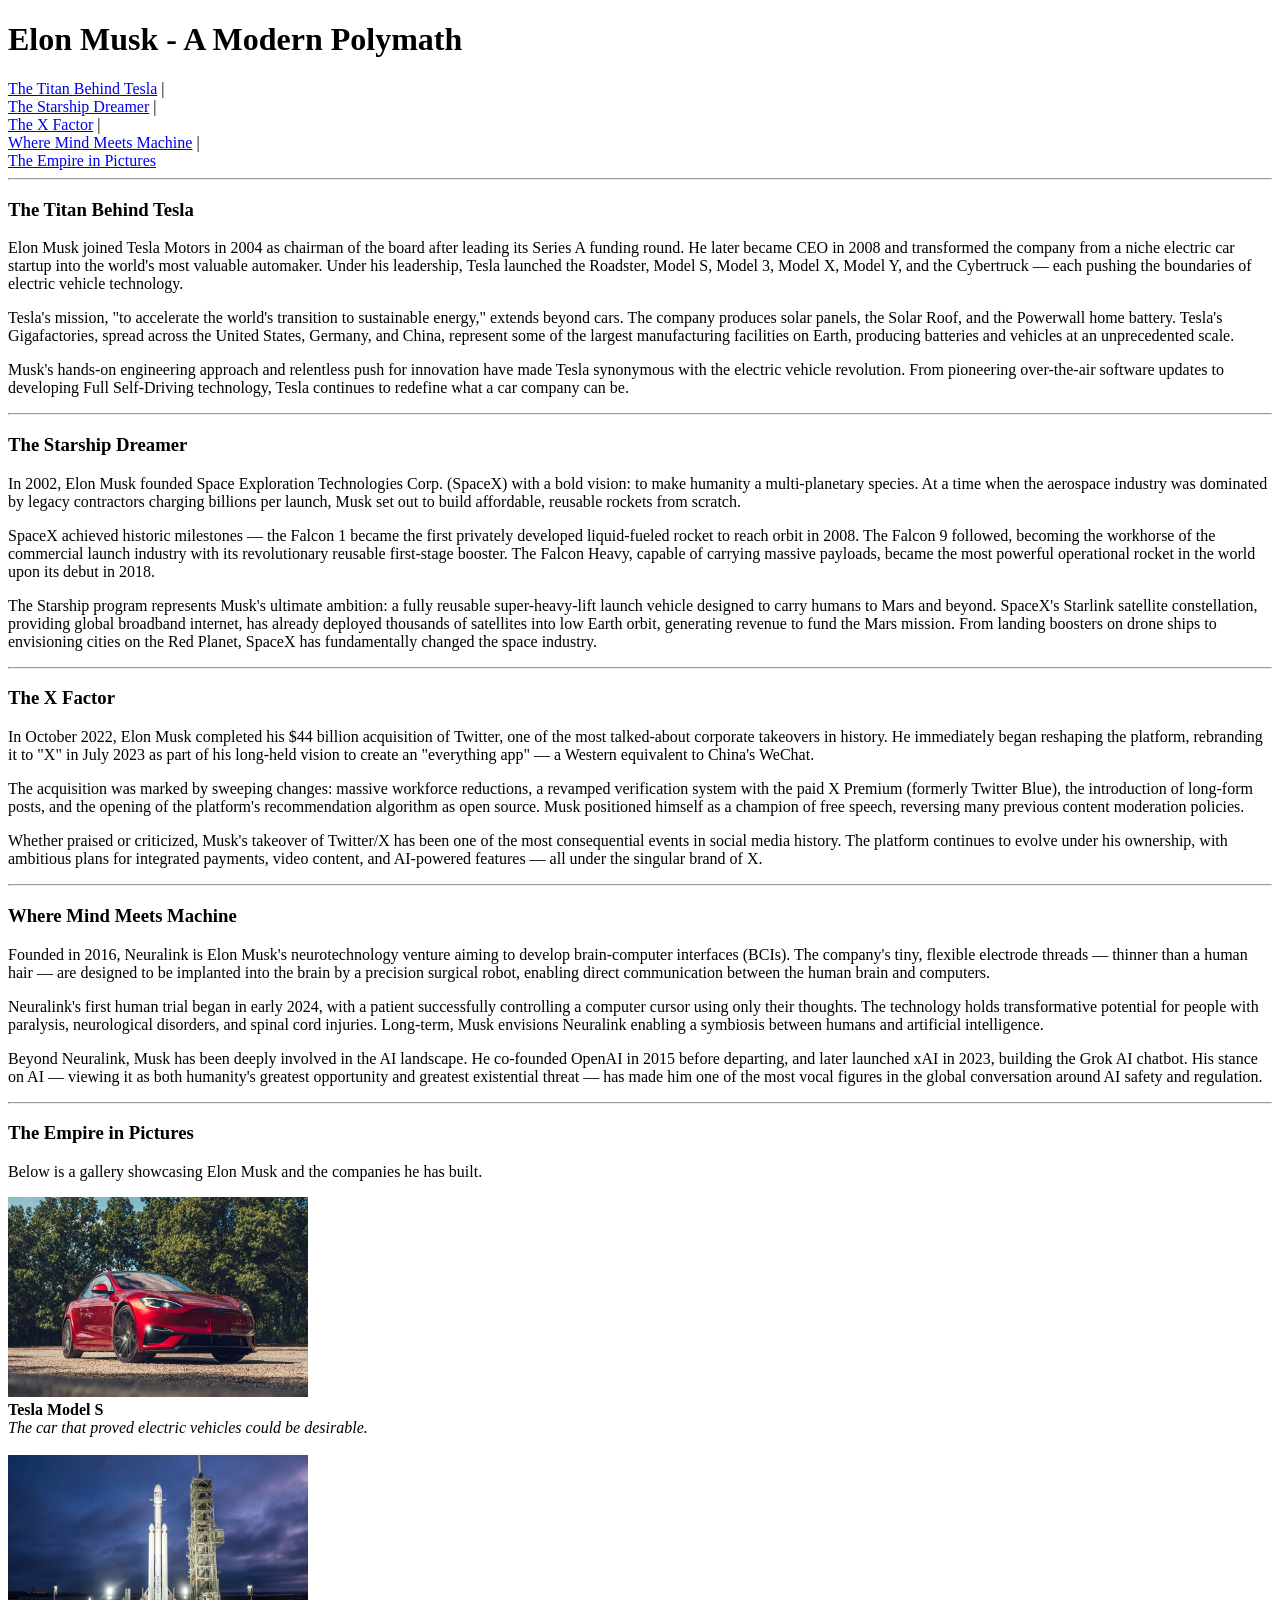
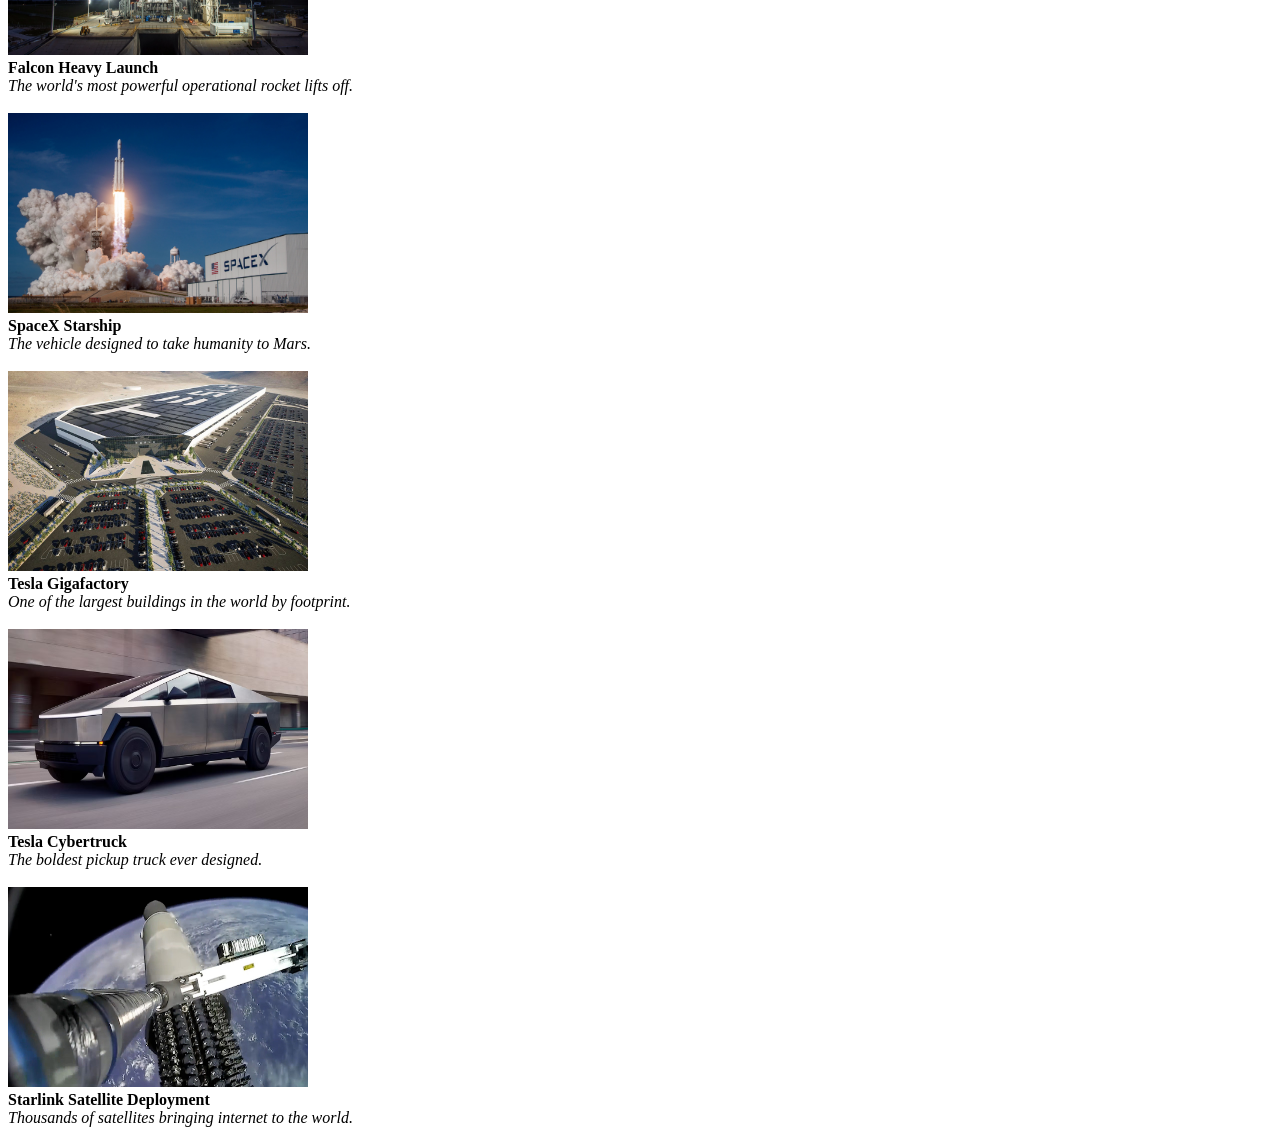
==== link_ref.html @ db98836c "ver1" ====
﻿<!DOCTYPE html>
<html lang="en">
<head>
    <meta charset="UTF-8">
    <meta name="viewport" content="width=device-width, initial-scale=1.0">
    <title>Elon Musk - A Modern Polymath</title>
</head>
<body>
    <h1>Elon Musk - A Modern Polymath</h1>
    <nav>
        <a href="#tesla_titan">The Titan Behind Tesla</a> | <br/>
        <a href="#starship_dreamer">The Starship Dreamer</a> | <br/>
        <a href="#x_factor">The X Factor</a> | <br/>
        <a href="#mind_machine">Where Mind Meets Machine</a> | <br/>
        <a href="#empire_gallery">The Empire in Pictures</a> <br/>
    </nav>
    <hr>

   
    <h3 id="tesla_titan">The Titan Behind Tesla</h3>
    <p>
        Elon Musk joined Tesla Motors in 2004 as chairman of the board after leading its Series A funding round. He later became CEO in 2008 and transformed the company from a niche electric car startup into the world's most valuable automaker. Under his leadership, Tesla launched the Roadster, Model S, Model 3, Model X, Model Y, and the Cybertruck — each pushing the boundaries of electric vehicle technology.
    </p>
    <p>
        Tesla's mission, "to accelerate the world's transition to sustainable energy," extends beyond cars. The company produces solar panels, the Solar Roof, and the Powerwall home battery. Tesla's Gigafactories, spread across the United States, Germany, and China, represent some of the largest manufacturing facilities on Earth, producing batteries and vehicles at an unprecedented scale.
    </p>
    <p>
        Musk's hands-on engineering approach and relentless push for innovation have made Tesla synonymous with the electric vehicle revolution. From pioneering over-the-air software updates to developing Full Self-Driving technology, Tesla continues to redefine what a car company can be.
    </p>
    <hr>


    <h3 id="starship_dreamer">The Starship Dreamer</h3>
    <p>
        In 2002, Elon Musk founded Space Exploration Technologies Corp. (SpaceX) with a bold vision: to make humanity a multi-planetary species. At a time when the aerospace industry was dominated by legacy contractors charging billions per launch, Musk set out to build affordable, reusable rockets from scratch.
    </p>
    <p>
        SpaceX achieved historic milestones — the Falcon 1 became the first privately developed liquid-fueled rocket to reach orbit in 2008. The Falcon 9 followed, becoming the workhorse of the commercial launch industry with its revolutionary reusable first-stage booster. The Falcon Heavy, capable of carrying massive payloads, became the most powerful operational rocket in the world upon its debut in 2018.
    </p>
    <p>
        The Starship program represents Musk's ultimate ambition: a fully reusable super-heavy-lift launch vehicle designed to carry humans to Mars and beyond. SpaceX's Starlink satellite constellation, providing global broadband internet, has already deployed thousands of satellites into low Earth orbit, generating revenue to fund the Mars mission. From landing boosters on drone ships to envisioning cities on the Red Planet, SpaceX has fundamentally changed the space industry.
    </p>
    <hr>


    <h3 id="x_factor">The X Factor</h3>
    <p>
        In October 2022, Elon Musk completed his $44 billion acquisition of Twitter, one of the most talked-about corporate takeovers in history. He immediately began reshaping the platform, rebranding it to "X" in July 2023 as part of his long-held vision to create an "everything app" — a Western equivalent to China's WeChat.
    </p>
    <p>
        The acquisition was marked by sweeping changes: massive workforce reductions, a revamped verification system with the paid X Premium (formerly Twitter Blue), the introduction of long-form posts, and the opening of the platform's recommendation algorithm as open source. Musk positioned himself as a champion of free speech, reversing many previous content moderation policies.
    </p>
    <p>
        Whether praised or criticized, Musk's takeover of Twitter/X has been one of the most consequential events in social media history. The platform continues to evolve under his ownership, with ambitious plans for integrated payments, video content, and AI-powered features — all under the singular brand of X.
    </p>
    <hr>

 
    <h3 id="mind_machine">Where Mind Meets Machine</h3>
    <p>
        Founded in 2016, Neuralink is Elon Musk's neurotechnology venture aiming to develop brain-computer interfaces (BCIs). The company's tiny, flexible electrode threads — thinner than a human hair — are designed to be implanted into the brain by a precision surgical robot, enabling direct communication between the human brain and computers.
    </p>
    <p>
        Neuralink's first human trial began in early 2024, with a patient successfully controlling a computer cursor using only their thoughts. The technology holds transformative potential for people with paralysis, neurological disorders, and spinal cord injuries. Long-term, Musk envisions Neuralink enabling a symbiosis between humans and artificial intelligence.
    </p>
    <p>
        Beyond Neuralink, Musk has been deeply involved in the AI landscape. He co-founded OpenAI in 2015 before departing, and later launched xAI in 2023, building the Grok AI chatbot. His stance on AI — viewing it as both humanity's greatest opportunity and greatest existential threat — has made him one of the most vocal figures in the global conversation around AI safety and regulation.
    </p>
    <hr>


    <h3 id="empire_gallery">The Empire in Pictures</h3>
    <p>Below is a gallery showcasing Elon Musk and the companies he has built.</p>

    <img src="./2026-tesla-model-s-plaid-134-68f6610846819.avif" alt="Tesla Model S" width="300" height="200">
    <br><b>Tesla Model S</b>
    <br><i>The car that proved electric vehicles could be desirable.</i>
    <br><br>
  
    <img src="./E7662CBA-7B6A-461E-93B5F376D53FC94C_source.webp" alt="SpaceX Falcon Heavy Launch" width="300" height="200">
    <br><b>Falcon Heavy Launch</b>
    <br><i>The world's most powerful operational rocket lifts off.</i>
    <br><br>

    <img src="./kennedy.jpg" alt="SpaceX Starship" width="300" height="200">
    <br><b>SpaceX Starship</b>
    <br><i>The vehicle designed to take humanity to Mars.</i>
    <br><br>

    <img src="./giga_nevada_blog_hero_1.jpeg" alt="Tesla Gigafactory" width="300" height="200">
    <br><b>Tesla Gigafactory</b>
    <br><i>One of the largest buildings in the world by footprint.</i>
    <br><br>

    <img src="./2025-tesla-cybertruck.avif" alt="Tesla Cybertruck" width="300" height="200">
    <br><b>Tesla Cybertruck</b>
    <br><i>The boldest pickup truck ever designed.</i>
    <br><br>

    <img src="./LUEEeUmSCpuF5gECrgeEdM.jpg" alt="Starlink Satellites Deployment" width="300" height="200">
    <br><b>Starlink Satellite Deployment</b>
    <br><i>Thousands of satellites bringing internet to the world.</i>

</body>
</html>
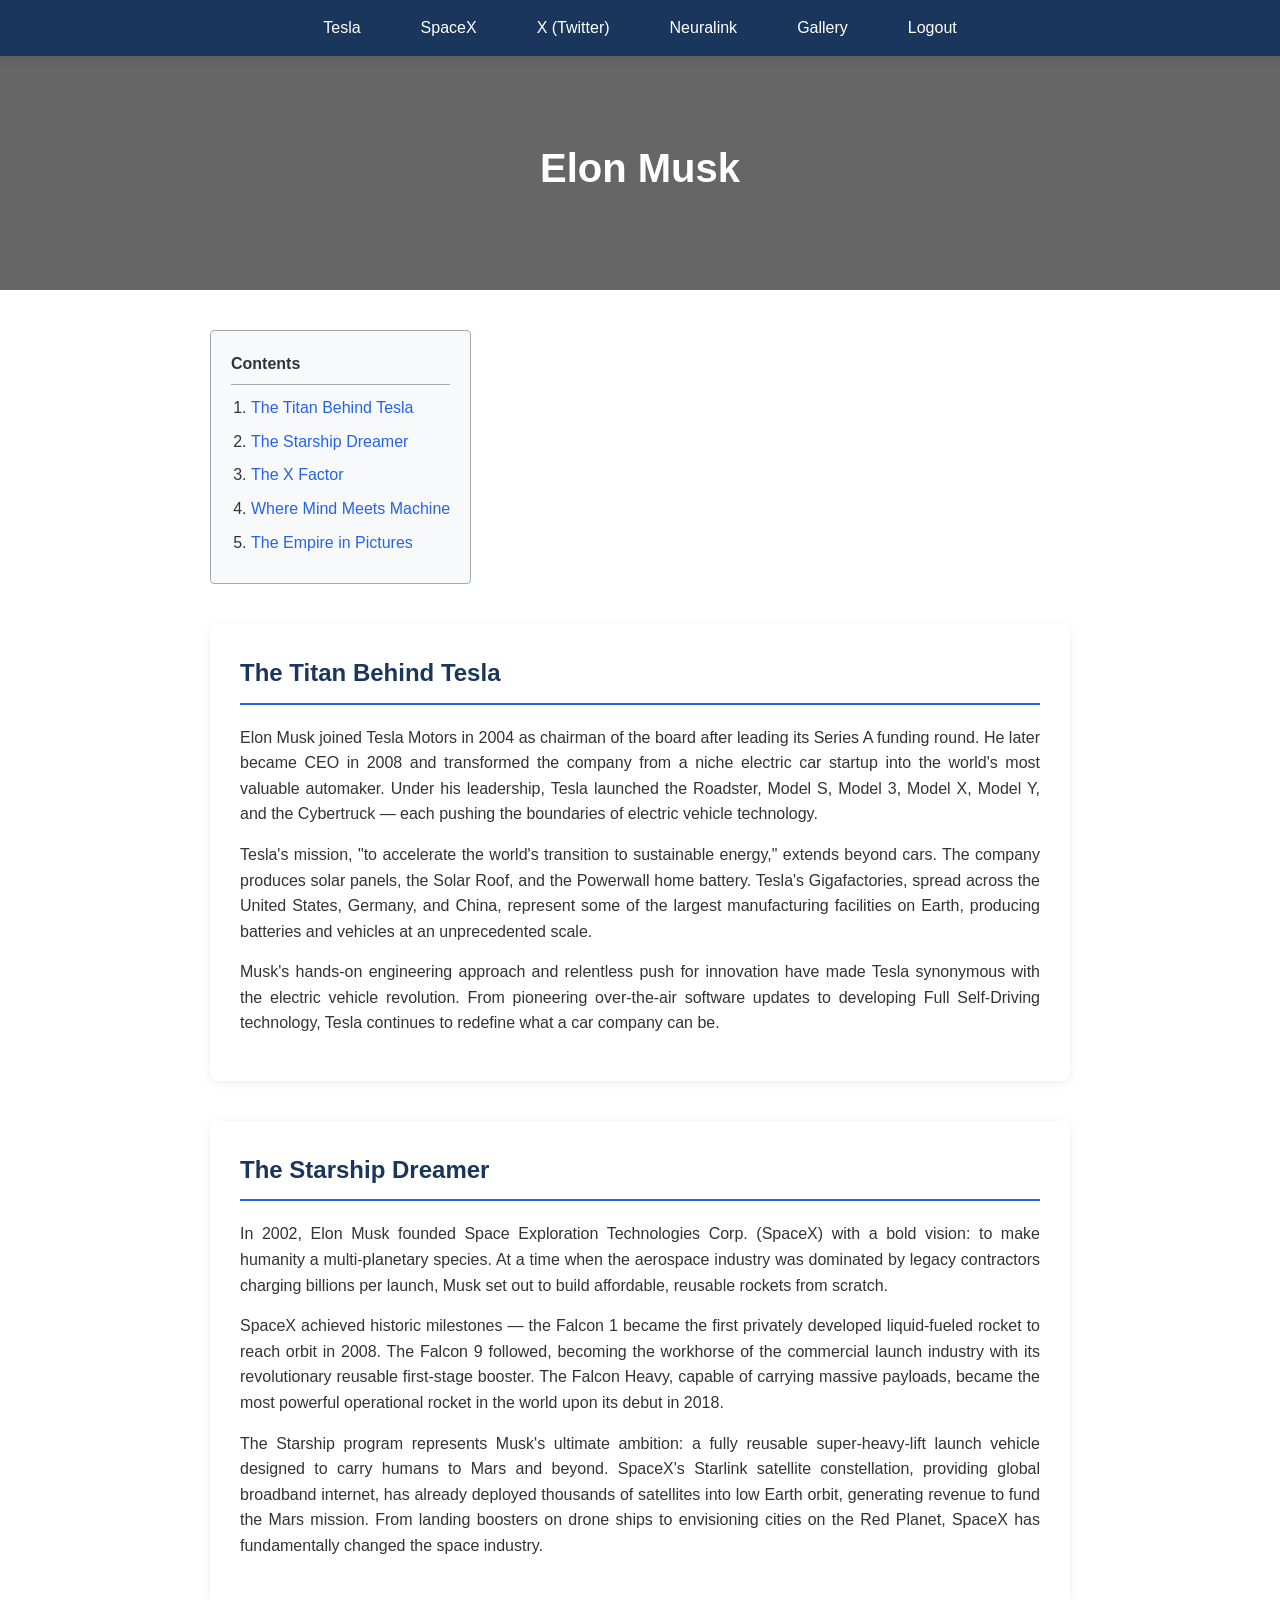
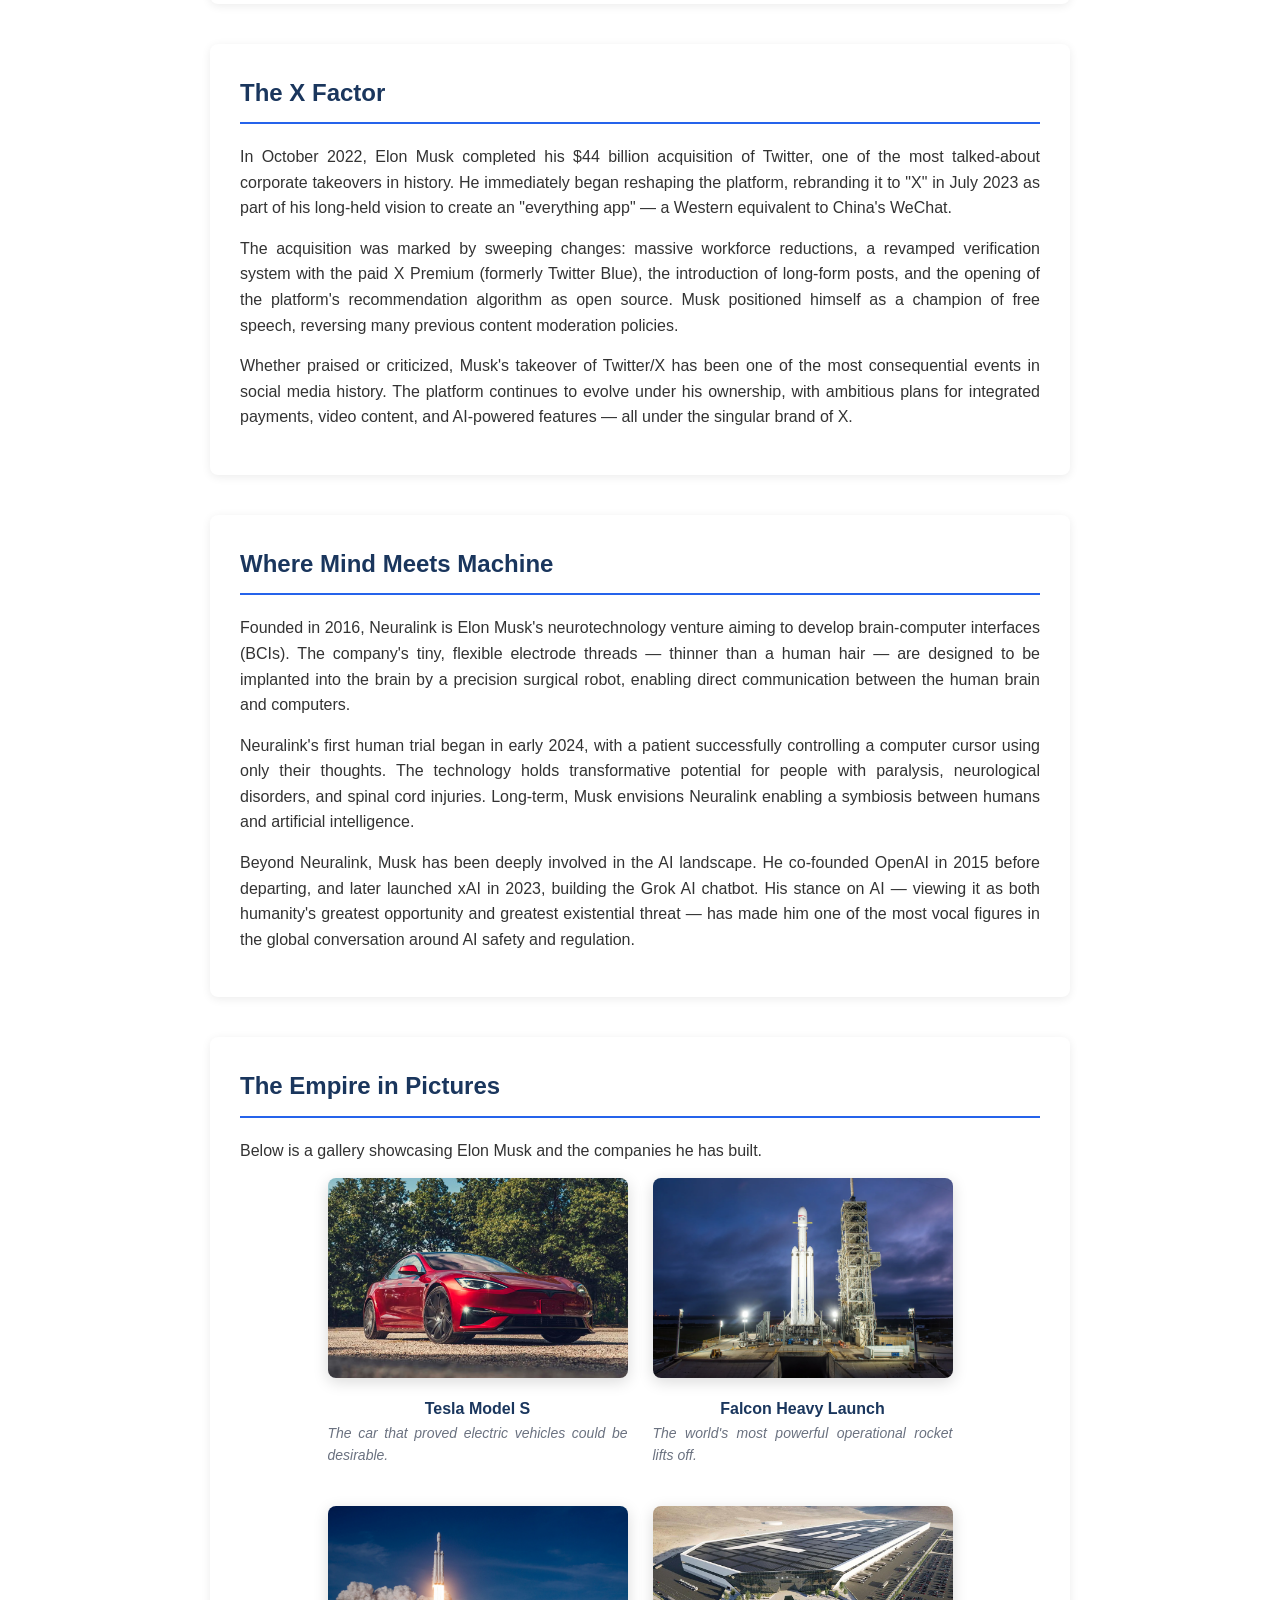
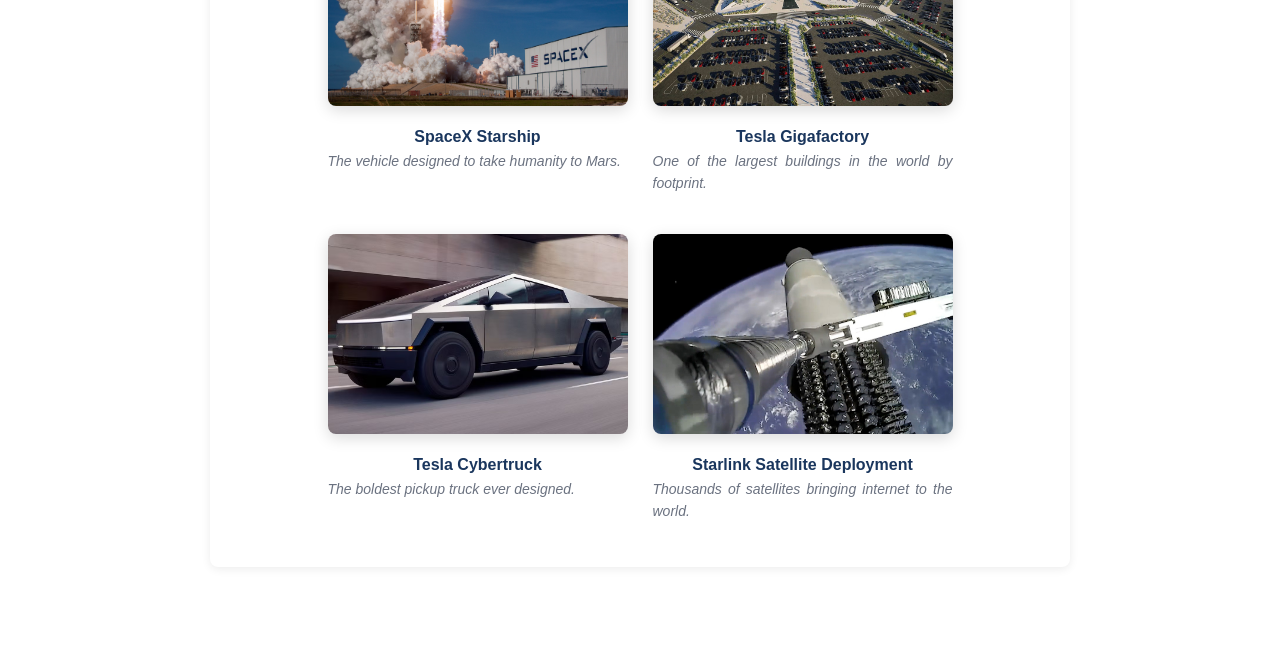
==== commit 686c178c: "After-css" ====
--- a/link_ref.html
+++ b/link_ref.html
@@ -1,105 +1,293 @@
-﻿<!DOCTYPE html>
+<!DOCTYPE html>
 <html lang="en">
 <head>
     <meta charset="UTF-8">
     <meta name="viewport" content="width=device-width, initial-scale=1.0">
     <title>Elon Musk - A Modern Polymath</title>
+    <style>
+        * {
+            margin: 0;
+            padding: 0;
+            box-sizing: border-box;
+        }
+
+        body {
+            font-family: -apple-system, BlinkMacSystemFont, 'Segoe UI', Roboto, sans-serif;
+            line-height: 1.6;
+            color: #333;
+        }
+
+        /* Navbar */
+        nav {
+            background-color: #1a365d;
+            padding: 15px 0;
+            position: sticky;
+            top: 0;
+            box-shadow: 0 2px 10px rgba(0, 0, 0, 0.1);
+        }
+
+        nav ul {
+            list-style: none;
+            display: flex;
+            justify-content: center;
+            gap: 30px;
+            flex-wrap: wrap;
+        }
+
+        nav ul li a {
+            color: #fff;
+            text-decoration: none;
+            font-weight: 500;
+            padding: 8px 15px;
+            border-radius: 4px;
+            transition: background-color 0.3s;
+        }
+
+        nav ul li a:hover {
+            background-color: #2563eb;
+        }
+
+        /* Header */
+        header {
+            background: linear-gradient(rgba(0, 0, 0, 0.6), rgba(0, 0, 0, 0.6)),
+                        url('https://wallpapercave.com/wp/wp2939892.jpg') center/cover;
+            color: #fff;
+            text-align: center;
+            padding: 80px 20px;
+        }
+
+        header h1 {
+            font-size: 2.5rem;
+            margin-bottom: 10px;
+        }
+
+        header p {
+            font-size: 1.2rem;
+            opacity: 0.9;
+        }
+
+        /* Main Content */
+        main {
+            max-width: 900px;
+            margin: 0 auto;
+            padding: 40px 20px;
+        }
+
+        section {
+            margin-bottom: 40px;
+            padding: 30px;
+            background: #fff;
+            border-radius: 8px;
+            box-shadow: 0 2px 10px rgba(0, 0, 0, 0.08);
+        }
+
+        section h2 {
+            color: #1a365d;
+            margin-bottom: 20px;
+            padding-bottom: 10px;
+            border-bottom: 2px solid #2563eb;
+        }
+
+        section p {
+            margin-bottom: 15px;
+            text-align: justify;
+        }
+
+        /* Gallery */
+        .gallery {
+            display: flex;
+            flex-wrap: wrap;
+            gap: 25px;
+            justify-content: center;
+        }
+
+        .gallery-item {
+            text-align: center;
+            max-width: 300px;
+        }
+
+        .gallery-item img {
+            width: 100%;
+            height: 200px;
+            object-fit: cover;
+            border-radius: 8px;
+            box-shadow: 0 4px 15px rgba(0, 0, 0, 0.15);
+        }
+
+        .gallery-item h4 {
+            margin-top: 10px;
+            color: #1a365d;
+        }
+
+        .gallery-item p {
+            font-size: 14px;
+            color: #6b7280;
+            font-style: italic;
+        }
+
+        /* Table of Contents - Wikipedia Style */
+        .toc {
+            background: #f8f9fa;
+            border: 1px solid #a2a9b1;
+            padding: 20px;
+            margin-bottom: 40px;
+            display: inline-block;
+            border-radius: 4px;
+        }
+
+        .toc h3 {
+            margin-bottom: 10px;
+            font-size: 1rem;
+            border-bottom: 1px solid #a2a9b1;
+            padding-bottom: 8px;
+        }
+
+        .toc ol {
+            margin-left: 20px;
+        }
+
+        .toc ol li {
+            margin: 8px 0;
+        }
+
+        .toc ol li a {
+            color: #2563eb;
+            text-decoration: none;
+        }
+
+        .toc ol li a:hover {
+            text-decoration: underline;
+        }
+
+    </style>
 </head>
 <body>
-    <h1>Elon Musk - A Modern Polymath</h1>
+    <!-- Navbar -->
     <nav>
-        <a href="#tesla_titan">The Titan Behind Tesla</a> | <br/>
-        <a href="#starship_dreamer">The Starship Dreamer</a> | <br/>
-        <a href="#x_factor">The X Factor</a> | <br/>
-        <a href="#mind_machine">Where Mind Meets Machine</a> | <br/>
-        <a href="#empire_gallery">The Empire in Pictures</a> <br/>
+        <ul>
+            <li><a href="#tesla_titan">Tesla</a></li>
+            <li><a href="#starship_dreamer">SpaceX</a></li>
+            <li><a href="#x_factor">X (Twitter)</a></li>
+            <li><a href="#mind_machine">Neuralink</a></li>
+            <li><a href="#empire_gallery">Gallery</a></li>
+            <li><a href="./login.html">Logout</a></li>
+        </ul>
     </nav>
-    <hr>
-
-   
-    <h3 id="tesla_titan">The Titan Behind Tesla</h3>
-    <p>
-        Elon Musk joined Tesla Motors in 2004 as chairman of the board after leading its Series A funding round. He later became CEO in 2008 and transformed the company from a niche electric car startup into the world's most valuable automaker. Under his leadership, Tesla launched the Roadster, Model S, Model 3, Model X, Model Y, and the Cybertruck — each pushing the boundaries of electric vehicle technology.
-    </p>
-    <p>
-        Tesla's mission, "to accelerate the world's transition to sustainable energy," extends beyond cars. The company produces solar panels, the Solar Roof, and the Powerwall home battery. Tesla's Gigafactories, spread across the United States, Germany, and China, represent some of the largest manufacturing facilities on Earth, producing batteries and vehicles at an unprecedented scale.
-    </p>
-    <p>
-        Musk's hands-on engineering approach and relentless push for innovation have made Tesla synonymous with the electric vehicle revolution. From pioneering over-the-air software updates to developing Full Self-Driving technology, Tesla continues to redefine what a car company can be.
-    </p>
-    <hr>
-
-
-    <h3 id="starship_dreamer">The Starship Dreamer</h3>
-    <p>
-        In 2002, Elon Musk founded Space Exploration Technologies Corp. (SpaceX) with a bold vision: to make humanity a multi-planetary species. At a time when the aerospace industry was dominated by legacy contractors charging billions per launch, Musk set out to build affordable, reusable rockets from scratch.
-    </p>
-    <p>
-        SpaceX achieved historic milestones — the Falcon 1 became the first privately developed liquid-fueled rocket to reach orbit in 2008. The Falcon 9 followed, becoming the workhorse of the commercial launch industry with its revolutionary reusable first-stage booster. The Falcon Heavy, capable of carrying massive payloads, became the most powerful operational rocket in the world upon its debut in 2018.
-    </p>
-    <p>
-        The Starship program represents Musk's ultimate ambition: a fully reusable super-heavy-lift launch vehicle designed to carry humans to Mars and beyond. SpaceX's Starlink satellite constellation, providing global broadband internet, has already deployed thousands of satellites into low Earth orbit, generating revenue to fund the Mars mission. From landing boosters on drone ships to envisioning cities on the Red Planet, SpaceX has fundamentally changed the space industry.
-    </p>
-    <hr>
-
-
-    <h3 id="x_factor">The X Factor</h3>
-    <p>
-        In October 2022, Elon Musk completed his $44 billion acquisition of Twitter, one of the most talked-about corporate takeovers in history. He immediately began reshaping the platform, rebranding it to "X" in July 2023 as part of his long-held vision to create an "everything app" — a Western equivalent to China's WeChat.
-    </p>
-    <p>
-        The acquisition was marked by sweeping changes: massive workforce reductions, a revamped verification system with the paid X Premium (formerly Twitter Blue), the introduction of long-form posts, and the opening of the platform's recommendation algorithm as open source. Musk positioned himself as a champion of free speech, reversing many previous content moderation policies.
-    </p>
-    <p>
-        Whether praised or criticized, Musk's takeover of Twitter/X has been one of the most consequential events in social media history. The platform continues to evolve under his ownership, with ambitious plans for integrated payments, video content, and AI-powered features — all under the singular brand of X.
-    </p>
-    <hr>
-
- 
-    <h3 id="mind_machine">Where Mind Meets Machine</h3>
-    <p>
-        Founded in 2016, Neuralink is Elon Musk's neurotechnology venture aiming to develop brain-computer interfaces (BCIs). The company's tiny, flexible electrode threads — thinner than a human hair — are designed to be implanted into the brain by a precision surgical robot, enabling direct communication between the human brain and computers.
-    </p>
-    <p>
-        Neuralink's first human trial began in early 2024, with a patient successfully controlling a computer cursor using only their thoughts. The technology holds transformative potential for people with paralysis, neurological disorders, and spinal cord injuries. Long-term, Musk envisions Neuralink enabling a symbiosis between humans and artificial intelligence.
-    </p>
-    <p>
-        Beyond Neuralink, Musk has been deeply involved in the AI landscape. He co-founded OpenAI in 2015 before departing, and later launched xAI in 2023, building the Grok AI chatbot. His stance on AI — viewing it as both humanity's greatest opportunity and greatest existential threat — has made him one of the most vocal figures in the global conversation around AI safety and regulation.
-    </p>
-    <hr>
-
-
-    <h3 id="empire_gallery">The Empire in Pictures</h3>
-    <p>Below is a gallery showcasing Elon Musk and the companies he has built.</p>
-
-    <img src="./2026-tesla-model-s-plaid-134-68f6610846819.avif" alt="Tesla Model S" width="300" height="200">
-    <br><b>Tesla Model S</b>
-    <br><i>The car that proved electric vehicles could be desirable.</i>
-    <br><br>
-  
-    <img src="./E7662CBA-7B6A-461E-93B5F376D53FC94C_source.webp" alt="SpaceX Falcon Heavy Launch" width="300" height="200">
-    <br><b>Falcon Heavy Launch</b>
-    <br><i>The world's most powerful operational rocket lifts off.</i>
-    <br><br>
-
-    <img src="./kennedy.jpg" alt="SpaceX Starship" width="300" height="200">
-    <br><b>SpaceX Starship</b>
-    <br><i>The vehicle designed to take humanity to Mars.</i>
-    <br><br>
-
-    <img src="./giga_nevada_blog_hero_1.jpeg" alt="Tesla Gigafactory" width="300" height="200">
-    <br><b>Tesla Gigafactory</b>
-    <br><i>One of the largest buildings in the world by footprint.</i>
-    <br><br>
-
-    <img src="./2025-tesla-cybertruck.avif" alt="Tesla Cybertruck" width="300" height="200">
-    <br><b>Tesla Cybertruck</b>
-    <br><i>The boldest pickup truck ever designed.</i>
-    <br><br>
-
-    <img src="./LUEEeUmSCpuF5gECrgeEdM.jpg" alt="Starlink Satellites Deployment" width="300" height="200">
-    <br><b>Starlink Satellite Deployment</b>
-    <br><i>Thousands of satellites bringing internet to the world.</i>
+
+    <!-- Header -->
+    <header>
+        <h1>Elon Musk</h1>
+    </header>
+
+    <!-- Main Content -->
+    <main>
+        <!-- Table of Contents -->
+        <div class="toc">
+            <h3>Contents</h3>
+            <ol>
+                <li><a href="#tesla_titan">The Titan Behind Tesla</a></li>
+                <li><a href="#starship_dreamer">The Starship Dreamer</a></li>
+                <li><a href="#x_factor">The X Factor</a></li>
+                <li><a href="#mind_machine">Where Mind Meets Machine</a></li>
+                <li><a href="#empire_gallery">The Empire in Pictures</a></li>
+            </ol>
+        </div>
+
+        <section id="tesla_titan">
+            <h2>The Titan Behind Tesla</h2>
+            <p>
+                Elon Musk joined Tesla Motors in 2004 as chairman of the board after leading its Series A funding round. He later became CEO in 2008 and transformed the company from a niche electric car startup into the world's most valuable automaker. Under his leadership, Tesla launched the Roadster, Model S, Model 3, Model X, Model Y, and the Cybertruck — each pushing the boundaries of electric vehicle technology.
+            </p>
+            <p>
+                Tesla's mission, "to accelerate the world's transition to sustainable energy," extends beyond cars. The company produces solar panels, the Solar Roof, and the Powerwall home battery. Tesla's Gigafactories, spread across the United States, Germany, and China, represent some of the largest manufacturing facilities on Earth, producing batteries and vehicles at an unprecedented scale.
+            </p>
+            <p>
+                Musk's hands-on engineering approach and relentless push for innovation have made Tesla synonymous with the electric vehicle revolution. From pioneering over-the-air software updates to developing Full Self-Driving technology, Tesla continues to redefine what a car company can be.
+            </p>
+        </section>
+
+        <section id="starship_dreamer">
+            <h2>The Starship Dreamer</h2>
+            <p>
+                In 2002, Elon Musk founded Space Exploration Technologies Corp. (SpaceX) with a bold vision: to make humanity a multi-planetary species. At a time when the aerospace industry was dominated by legacy contractors charging billions per launch, Musk set out to build affordable, reusable rockets from scratch.
+            </p>
+            <p>
+                SpaceX achieved historic milestones — the Falcon 1 became the first privately developed liquid-fueled rocket to reach orbit in 2008. The Falcon 9 followed, becoming the workhorse of the commercial launch industry with its revolutionary reusable first-stage booster. The Falcon Heavy, capable of carrying massive payloads, became the most powerful operational rocket in the world upon its debut in 2018.
+            </p>
+            <p>
+                The Starship program represents Musk's ultimate ambition: a fully reusable super-heavy-lift launch vehicle designed to carry humans to Mars and beyond. SpaceX's Starlink satellite constellation, providing global broadband internet, has already deployed thousands of satellites into low Earth orbit, generating revenue to fund the Mars mission. From landing boosters on drone ships to envisioning cities on the Red Planet, SpaceX has fundamentally changed the space industry.
+            </p>
+        </section>
+
+        <section id="x_factor">
+            <h2>The X Factor</h2>
+            <p>
+                In October 2022, Elon Musk completed his $44 billion acquisition of Twitter, one of the most talked-about corporate takeovers in history. He immediately began reshaping the platform, rebranding it to "X" in July 2023 as part of his long-held vision to create an "everything app" — a Western equivalent to China's WeChat.
+            </p>
+            <p>
+                The acquisition was marked by sweeping changes: massive workforce reductions, a revamped verification system with the paid X Premium (formerly Twitter Blue), the introduction of long-form posts, and the opening of the platform's recommendation algorithm as open source. Musk positioned himself as a champion of free speech, reversing many previous content moderation policies.
+            </p>
+            <p>
+                Whether praised or criticized, Musk's takeover of Twitter/X has been one of the most consequential events in social media history. The platform continues to evolve under his ownership, with ambitious plans for integrated payments, video content, and AI-powered features — all under the singular brand of X.
+            </p>
+        </section>
+
+        <section id="mind_machine">
+            <h2>Where Mind Meets Machine</h2>
+            <p>
+                Founded in 2016, Neuralink is Elon Musk's neurotechnology venture aiming to develop brain-computer interfaces (BCIs). The company's tiny, flexible electrode threads — thinner than a human hair — are designed to be implanted into the brain by a precision surgical robot, enabling direct communication between the human brain and computers.
+            </p>
+            <p>
+                Neuralink's first human trial began in early 2024, with a patient successfully controlling a computer cursor using only their thoughts. The technology holds transformative potential for people with paralysis, neurological disorders, and spinal cord injuries. Long-term, Musk envisions Neuralink enabling a symbiosis between humans and artificial intelligence.
+            </p>
+            <p>
+                Beyond Neuralink, Musk has been deeply involved in the AI landscape. He co-founded OpenAI in 2015 before departing, and later launched xAI in 2023, building the Grok AI chatbot. His stance on AI — viewing it as both humanity's greatest opportunity and greatest existential threat — has made him one of the most vocal figures in the global conversation around AI safety and regulation.
+            </p>
+        </section>
+
+        <section id="empire_gallery">
+            <h2>The Empire in Pictures</h2>
+            <p>Below is a gallery showcasing Elon Musk and the companies he has built.</p>
+
+            <div class="gallery">
+                <div class="gallery-item">
+                    <img src="./2026-tesla-model-s-plaid-134-68f6610846819.avif" alt="Tesla Model S">
+                    <h4>Tesla Model S</h4>
+                    <p>The car that proved electric vehicles could be desirable.</p>
+                </div>
+
+                <div class="gallery-item">
+                    <img src="./E7662CBA-7B6A-461E-93B5F376D53FC94C_source.webp" alt="SpaceX Falcon Heavy Launch">
+                    <h4>Falcon Heavy Launch</h4>
+                    <p>The world's most powerful operational rocket lifts off.</p>
+                </div>
+
+                <div class="gallery-item">
+                    <img src="./kennedy.jpg" alt="SpaceX Starship">
+                    <h4>SpaceX Starship</h4>
+                    <p>The vehicle designed to take humanity to Mars.</p>
+                </div>
+
+                <div class="gallery-item">
+                    <img src="./giga_nevada_blog_hero_1.jpeg" alt="Tesla Gigafactory">
+                    <h4>Tesla Gigafactory</h4>
+                    <p>One of the largest buildings in the world by footprint.</p>
+                </div>
+
+                <div class="gallery-item">
+                    <img src="./2025-tesla-cybertruck.avif" alt="Tesla Cybertruck">
+                    <h4>Tesla Cybertruck</h4>
+                    <p>The boldest pickup truck ever designed.</p>
+                </div>
+
+                <div class="gallery-item">
+                    <img src="./LUEEeUmSCpuF5gECrgeEdM.jpg" alt="Starlink Satellites Deployment">
+                    <h4>Starlink Satellite Deployment</h4>
+                    <p>Thousands of satellites bringing internet to the world.</p>
+                </div>
+            </div>
+        </section>
+    </main>
 
 </body>
 </html>
